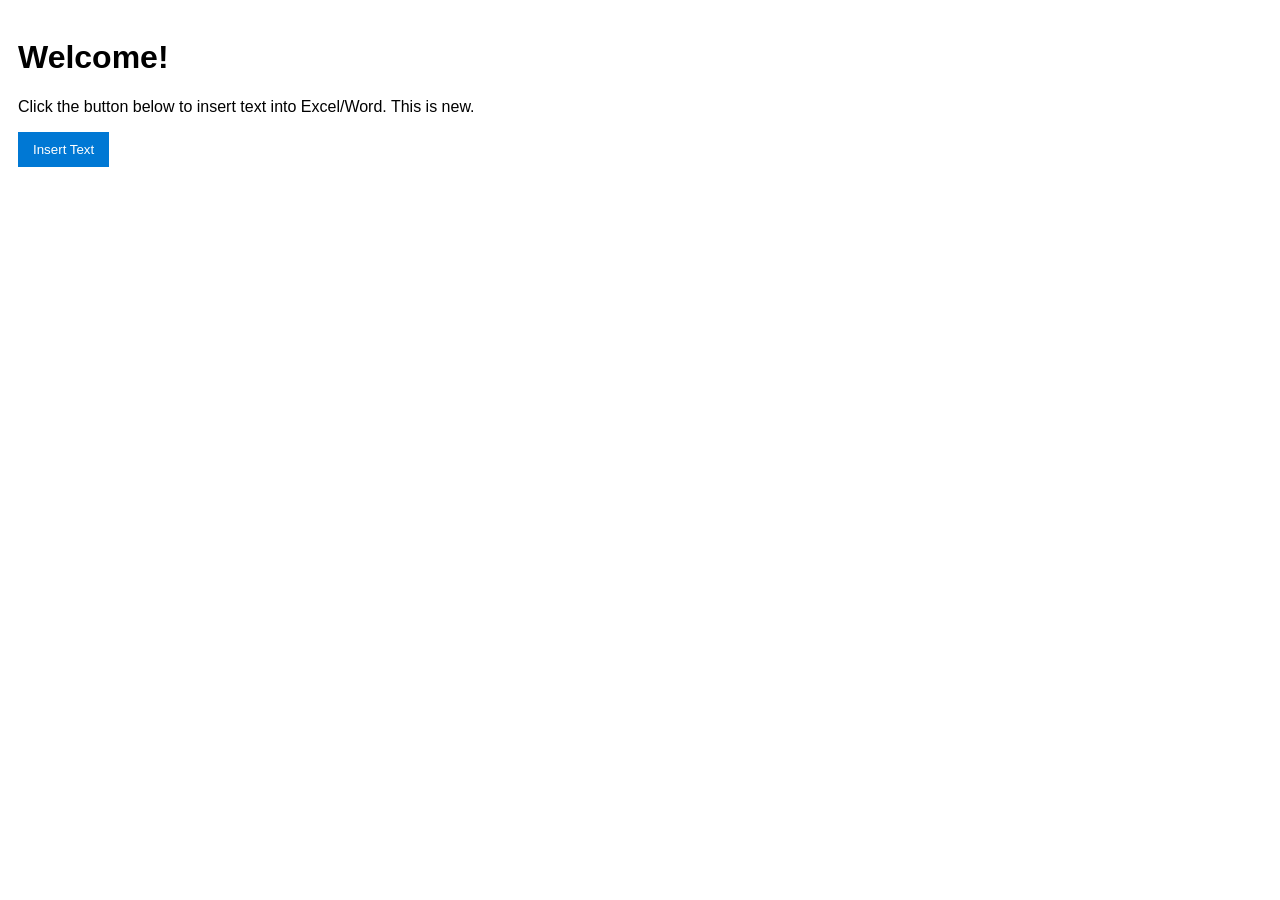
==== taskpane.html @ a03fbb6d "Still did not see change" ====
<!DOCTYPE html>
<html>
<head>
    <meta charset="UTF-8" />
    <meta http-equiv="X-UA-Compatible" content="IE=Edge" />
    <title>My Basic Add-in</title>
    <!-- <script src="https://appsforoffice.microsoft.com/lib/1/hosted/office.js" type="text/javascript"></script> -->
    <script src="https://appsforoffice.microsoft.com/lib/1/hosted/office.debug.js" type="text/javascript"></script>
    <link rel="stylesheet" href="taskpane.css" />
    <script src="taskpane.js"></script>
</head>
<body>
    <div id="app-body">
        <h1>Welcome!</h1>
        <p>Click the button below to insert text into Excel/Word.  This is new.</p>
        <button onclick="insertText()">Insert Text</button>
    </div>
</body>
</html>
---- taskpane.css ----
body {
    font-family: sans-serif;
    padding: 10px;
}
button {
    background-color: #0078d4;
    color: white;
    padding: 10px 15px;
    border: none;
    cursor: pointer;
}
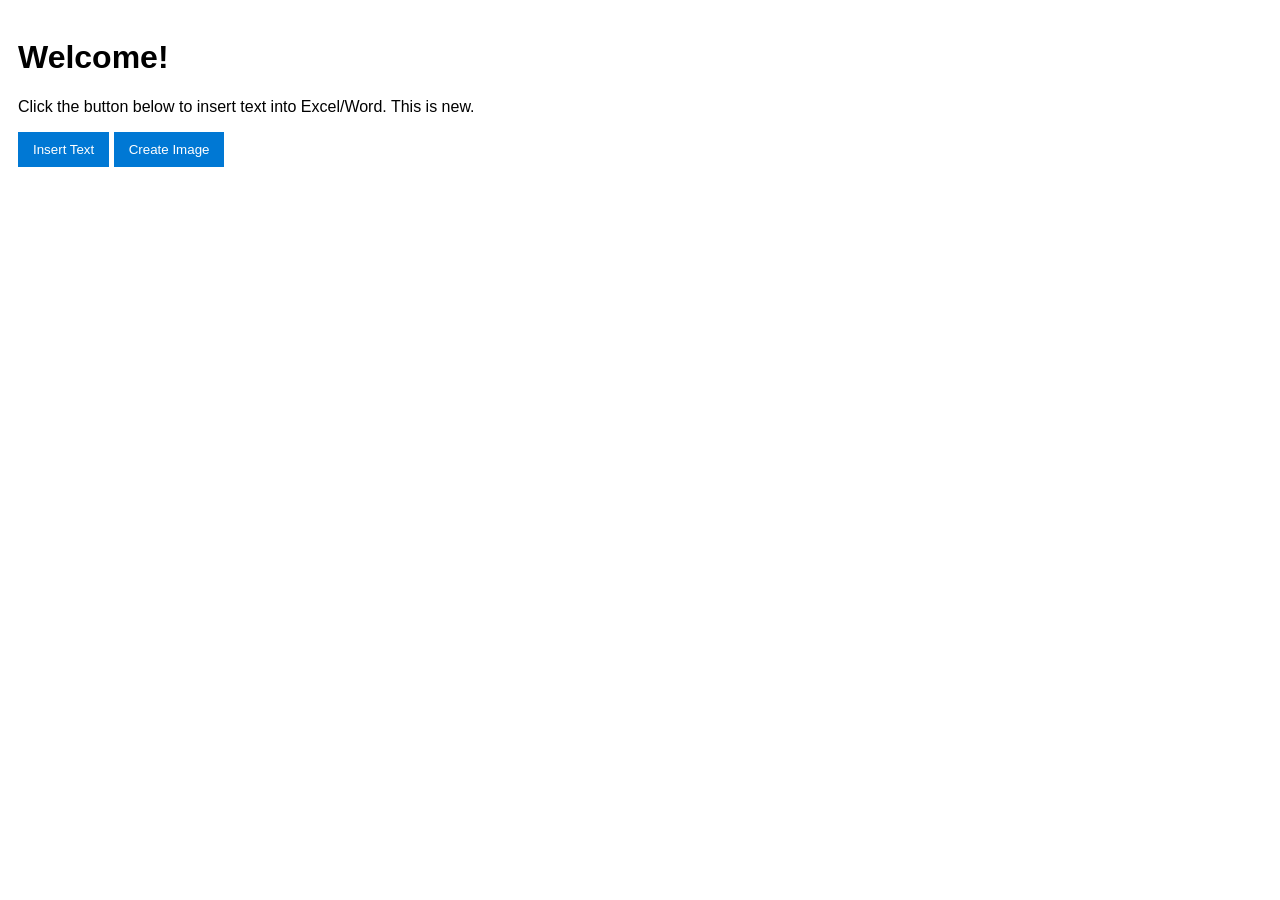
==== commit 40296689: "Create basic image and paste" ====
--- a/taskpane.html
+++ b/taskpane.html
@@ -14,6 +14,9 @@
         <h1>Welcome!</h1>
         <p>Click the button below to insert text into Excel/Word.  This is new.</p>
         <button onclick="insertText()">Insert Text</button>
+        <button onclick="createAndInsertImage()">Create Image</button>
     </div>
+
+    <canvas id="myCanvas" width="200" height="100" style="border:1px solid #000; display:none;"></canvas>
 </body>
 </html>
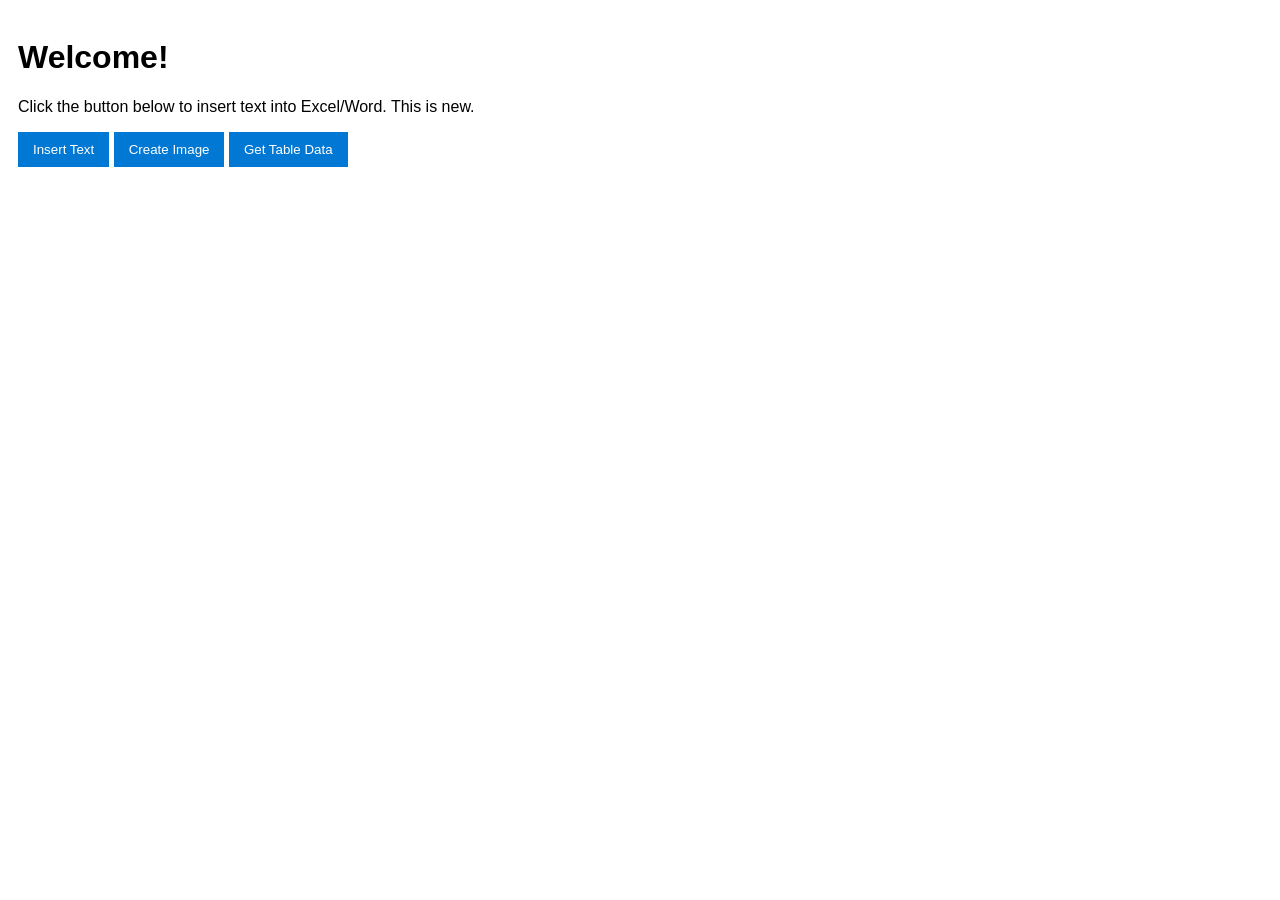
==== commit e938b391: "same" ====
--- a/taskpane.html
+++ b/taskpane.html
@@ -15,6 +15,7 @@
         <p>Click the button below to insert text into Excel/Word.  This is new.</p>
         <button onclick="insertText()">Insert Text</button>
         <button onclick="createAndInsertImage()">Create Image</button>
+        <button onclick="getTableData()">Get Table Data</button>        
     </div>
 
     <canvas id="myCanvas" width="200" height="100" style="border:1px solid #000; display:none;"></canvas>
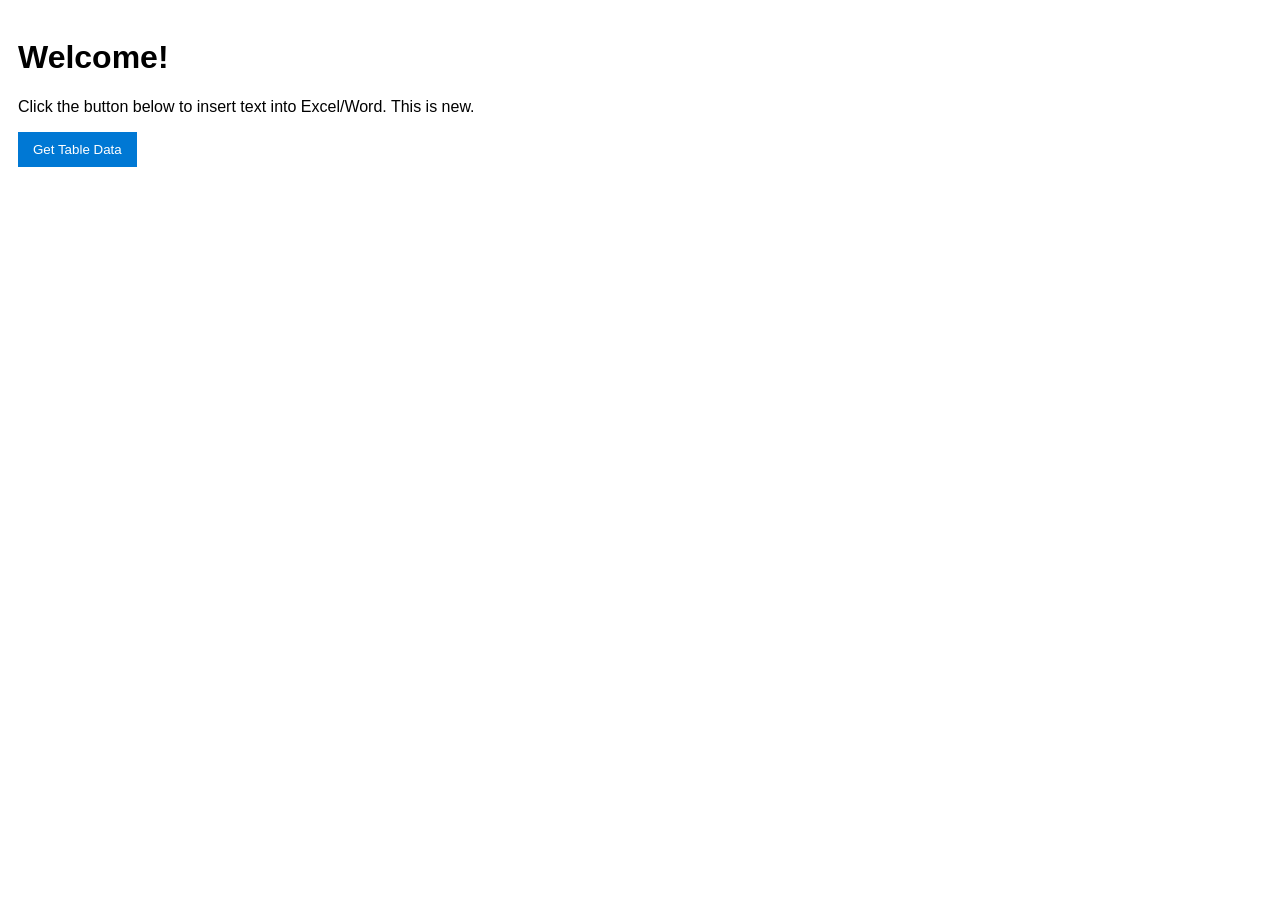
==== commit f4abd5a5: "Update taskpane.html to remove unused buttons Removed buttons for inserting text and creating images" ====
--- a/taskpane.html
+++ b/taskpane.html
@@ -13,11 +13,11 @@
     <div id="app-body">
         <h1>Welcome!</h1>
         <p>Click the button below to insert text into Excel/Word.  This is new.</p>
-        <button onclick="insertText()">Insert Text</button>
-        <button onclick="createAndInsertImage()">Create Image</button>
+        <!-- <button onclick="insertText()">Insert Text</button>
+        <button onclick="createAndInsertImage()">Create Image</button> -->
         <button onclick="getTableData()">Get Table Data</button>        
     </div>
 
-    <canvas id="myCanvas" width="200" height="100" style="border:1px solid #000; display:none;"></canvas>
+    <canvas id="myCanvas" width="600" height="600" style="border:1px solid #000; display:none;"></canvas>
 </body>
 </html>
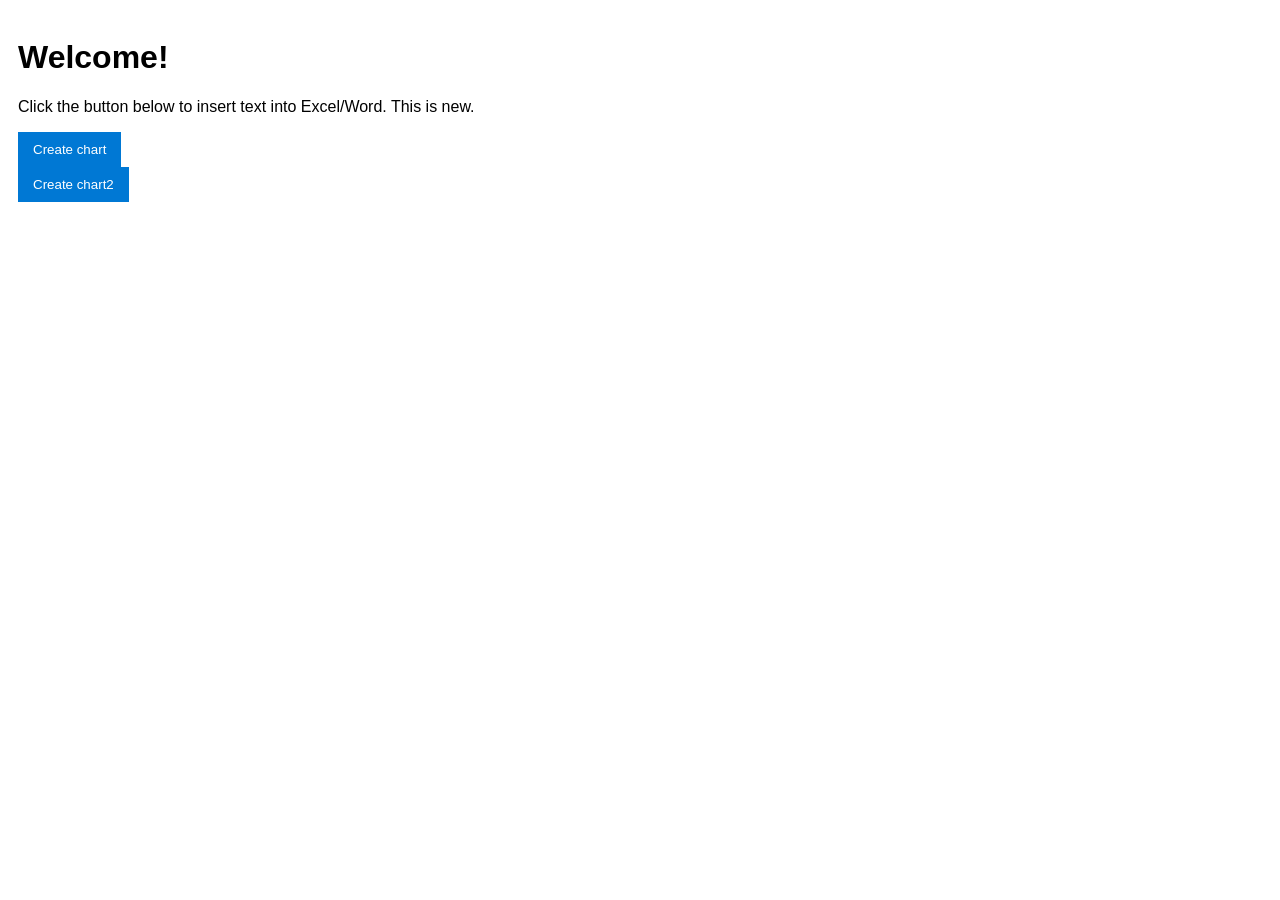
==== commit 68f10986: "Add buttons for creating charts in taskpane Added buttons to create charts in the task pane." ====
--- a/taskpane.html
+++ b/taskpane.html
@@ -15,7 +15,9 @@
         <p>Click the button below to insert text into Excel/Word.  This is new.</p>
         <!-- <button onclick="insertText()">Insert Text</button>
         <button onclick="createAndInsertImage()">Create Image</button> -->
-        <button onclick="getTableData()">Get Table Data</button>        
+        <button onclick="createChart()">Create chart</button>
+        <br>
+        <button onclick="createChart2()">Create chart2</button>            
     </div>
 
     <canvas id="myCanvas" width="600" height="600" style="border:1px solid #000; display:none;"></canvas>
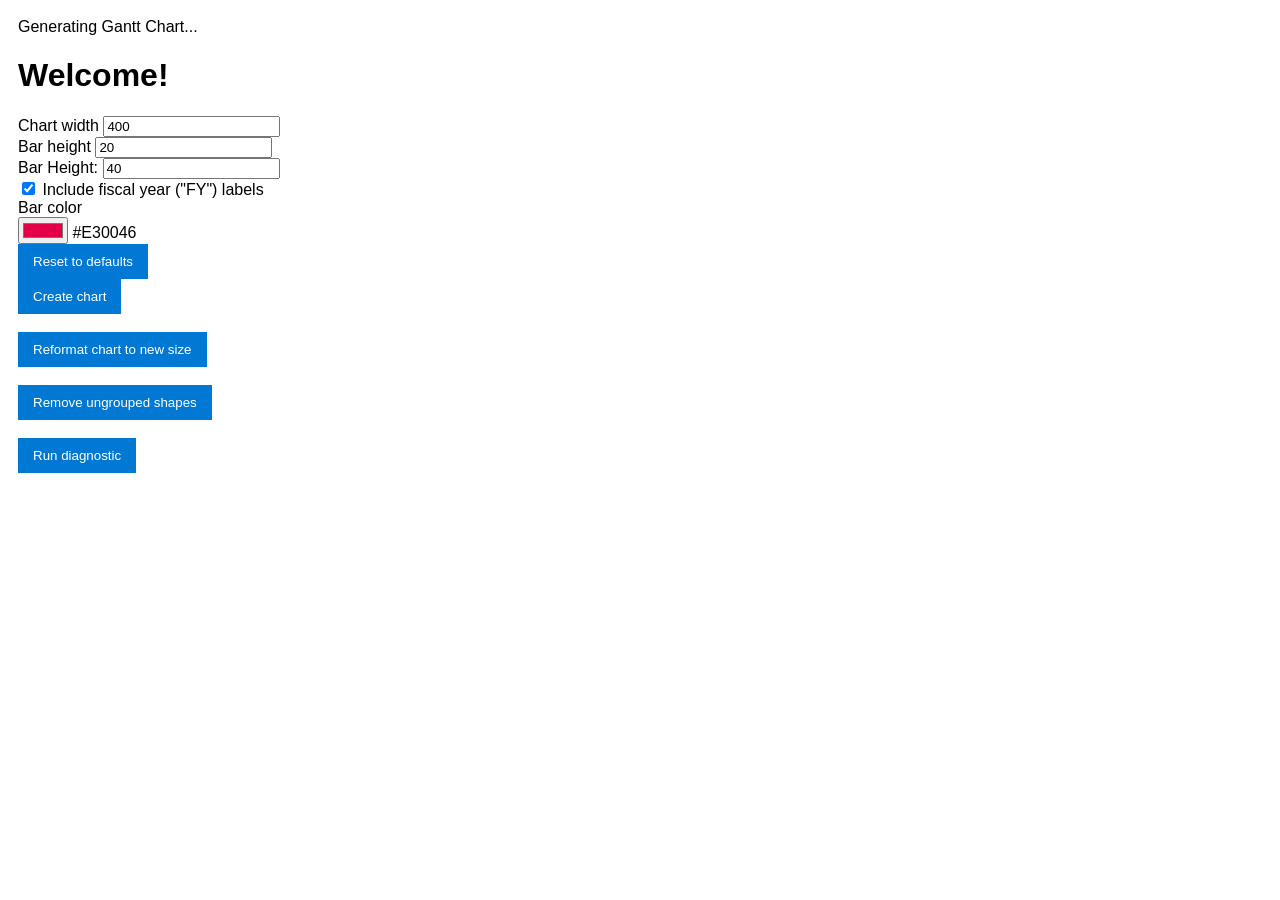
==== commit f16ba7d9: "Enhance taskpane with loading and error handling features Added loading overlay, error toast, and in" ====
--- a/taskpane.html
+++ b/taskpane.html
@@ -1,25 +1,100 @@
 <!DOCTYPE html>
 <html>
-<head>
+  <head>
     <meta charset="UTF-8" />
     <meta http-equiv="X-UA-Compatible" content="IE=Edge" />
     <title>My Basic Add-in</title>
     <!-- <script src="https://appsforoffice.microsoft.com/lib/1/hosted/office.js" type="text/javascript"></script> -->
-    <script src="https://appsforoffice.microsoft.com/lib/1/hosted/office.debug.js" type="text/javascript"></script>
+    <script
+      src="https://appsforoffice.microsoft.com/lib/1/hosted/office.debug.js"
+      type="text/javascript"
+    ></script>
     <link rel="stylesheet" href="taskpane.css" />
     <script src="taskpane.js"></script>
-</head>
-<body>
+    <script src="helpers.js"></script>
+  </head>
+  <body>
+    <div id="loading-overlay">
+      <div class="spinner"></div>
+      <div class="loading-text">Generating Gantt Chart...</div>
+    </div>
+    <div id="error-toast" class="error-toast" style="display: none">
+      <div class="toast-content">
+        <span id="toast-message"></span>
+        <button
+          onclick="
+            document.getElementById('error-toast').style.display = 'none'
+          "
+        >
+          ✕
+        </button>
+      </div>
+      <a id="toast-link" href="#" target="_blank" style="display: none"
+        >Learn More</a
+      >
+    </div>
     <div id="app-body">
-        <h1>Welcome!</h1>
-        <p>Click the button below to insert text into Excel/Word.  This is new.</p>
-        <!-- <button onclick="insertText()">Insert Text</button>
-        <button onclick="createAndInsertImage()">Create Image</button> -->
-        <button onclick="createChart()">Create chart</button>
-        <br>
-        <button onclick="createChart2()">Create chart2</button>            
+      <h1>Welcome!</h1>
+      <div class="input-section">
+        <div class="input-group">
+          <label for="input-width">Chart width</label>
+          <input type="number" id="input-width" value="400" min="0" step="1" />
+        </div>
+
+        <div class="input-group">
+          <label for="input-height">Bar height</label>
+          <input type="number" id="input-height" value="20" min="0" step="1" />
+        </div>
+        <div class="input-group">
+          <label for="barHeight">Bar Height:</label>
+          <input type="number" id="barHeight" value="40" />
+        </div>
+
+        <div class="checkbox-group">
+          <input type="checkbox" id="includeFY" name="includeFY" checked/>
+          <label for="includeFY">Include fiscal year ("FY") labels</label>
+        </div>
+        <div class="input-group">
+          <label for="input-color">Bar color</label>
+          <div class="color-picker-wrapper">
+            <input type="color" id="input-color" value="#E30046" />
+            <span id="color-hex-label">#E30046</span>
+          </div>
+        </div>
+      </div>
+      <div class="input-section">
+        <div class="action-links">
+          <button id="reset-btn" class="ms-Link">Reset to defaults</button>
+        </div>
+      </div>
+
+      <button id="create-chart-btn" class="ms-Button">
+        <span class="ms-Button-label">Create chart</span>
+      </button>
+      <br />
+      <br />
+      <button
+        onclick="handleReformatButtonClick()"
+        id="reformat-resized-chart-btn"
+        class="ms-Button"
+      >
+        <span class="ms-Button-label">Reformat chart to new size</span>
+      </button>
+      <br />
+      <br />
+      <button onclick="cleanUpUngroupedShapes()">
+        Remove ungrouped shapes
+      </button>
+      <br />
+      <br />
+      <button onclick="runGanttDiagnostic()">Run diagnostic</button>
     </div>
 
-    <canvas id="myCanvas" width="600" height="600" style="border:1px solid #000; display:none;"></canvas>
-</body>
+    <canvas
+      id="myCanvas"
+      width="600"
+      height="600"
+      style="border: 1px solid #000; display: none"
+    ></canvas>
+  </body>
 </html>
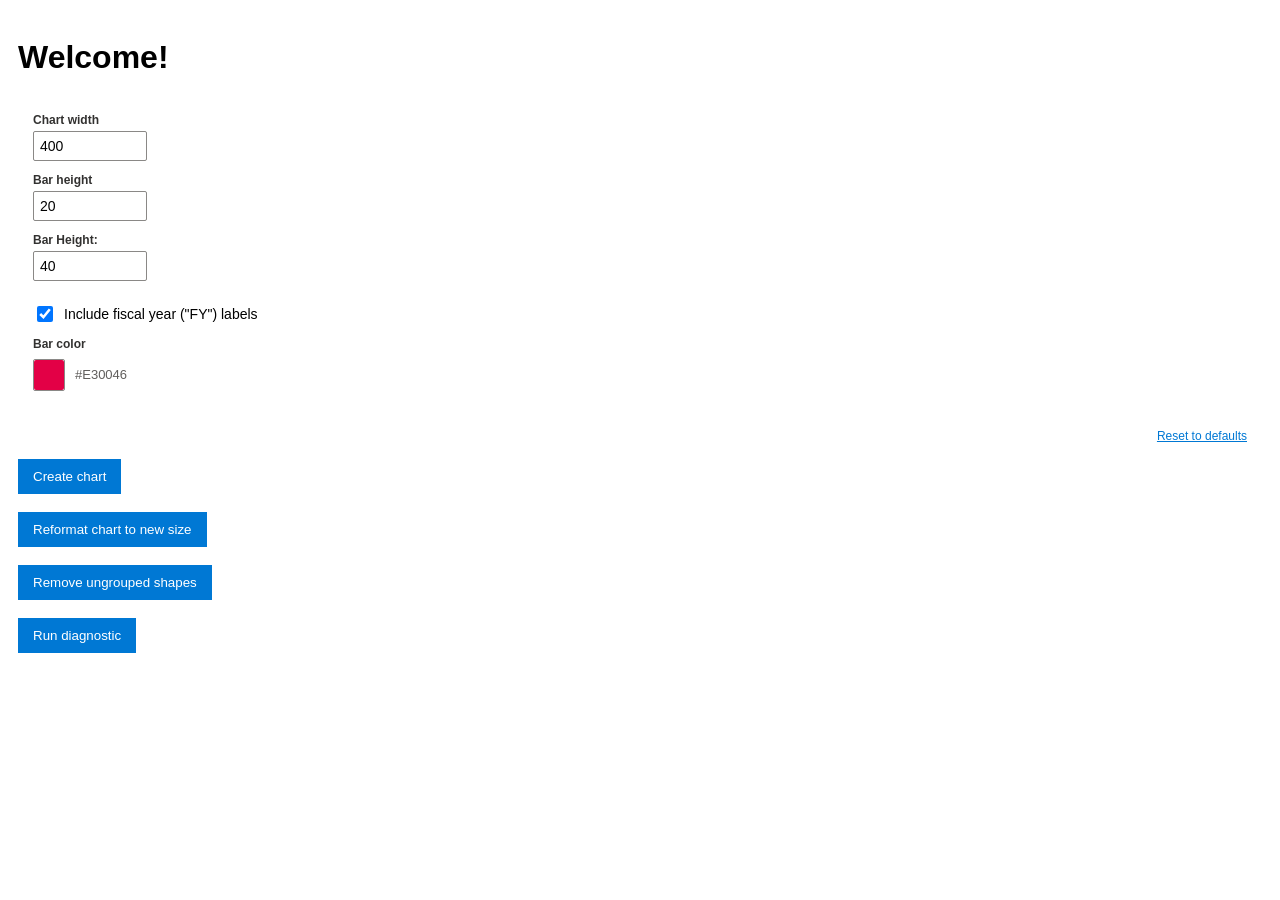
==== commit 29dfd49b: "Include errorHelpers.js in taskpane.html Added errorHelpers.js script to taskpane.html." ====
--- a/taskpane.html
+++ b/taskpane.html
@@ -10,8 +10,9 @@
       type="text/javascript"
     ></script>
     <link rel="stylesheet" href="taskpane.css" />
+    <script src="helpers.js"></script>
+    <script src="errorHelpers.js"></script>
     <script src="taskpane.js"></script>
-    <script src="helpers.js"></script>
   </head>
   <body>
     <div id="loading-overlay">
@@ -98,3 +99,4 @@
     ></canvas>
   </body>
 </html>
+
--- a/taskpane.css
+++ b/taskpane.css
@@ -1,11 +1,180 @@
+/* The background overlay to prevent user interaction */
+#loading-overlay {
+  display: none;
+  position: fixed;
+  top: 0;
+  left: 0;
+  width: 100%;
+  height: 100%;
+  background-color: rgba(255, 255, 255, 0.7);
+  z-index: 10000;
+  flex-direction: column;
+  justify-content: center;
+  align-items: center;
+}
+
+/* The Spinner Animation */
+.spinner {
+  width: 40px;
+  height: 40px;
+  border: 4px solid #f3f3f3;
+  border-top: 4px solid #0078d4; /* Office Blue */
+  border-radius: 50%;
+  animation: spin 1s linear infinite;
+}
+
+@keyframes spin {
+  0% {
+    transform: rotate(0deg);
+  }
+  100% {
+    transform: rotate(360deg);
+  }
+}
+
+.loading-text {
+  margin-top: 15px;
+  font-family: "Segoe UI", Tahoma, Geneva, Verdana, sans-serif;
+  color: #323130;
+  font-weight: 600;
+}
 body {
-    font-family: sans-serif;
-    padding: 10px;
+  font-family: sans-serif;
+  padding: 10px;
 }
 button {
-    background-color: #0078d4;
-    color: white;
-    padding: 10px 15px;
-    border: none;
-    cursor: pointer;
+  background-color: #0078d4;
+  color: white;
+  padding: 10px 15px;
+  border: none;
+  cursor: pointer;
 }
+.input-section {
+  padding: 15px;
+  display: flex;
+  flex-direction: column;
+  gap: 12px;
+}
+
+.input-group {
+  display: flex;
+  flex-direction: column;
+}
+
+.input-group label {
+  font-family: "Segoe UI", sans-serif;
+  font-size: 12px;
+  font-weight: 600;
+  margin-bottom: 4px;
+  color: #323130;
+}
+
+.input-group input {
+  padding: 6px;
+  border: 1px solid #8a8886;
+  border-radius: 2px;
+  font-size: 14px;
+  width: 100px;
+}
+
+.input-group input:focus {
+  border-color: #0078d4;
+  outline: none;
+}
+.action-links {
+  margin-top: 5px;
+  text-align: right;
+}
+
+.ms-Link {
+  background: none;
+  border: none;
+  color: #0078d4;
+  cursor: pointer;
+  font-size: 12px;
+  text-decoration: underline;
+  padding: 0;
+}
+
+.ms-Link:hover {
+  color: #005a9e;
+}
+
+.color-picker-wrapper {
+  display: flex;
+  align-items: center;
+  gap: 10px;
+  margin-top: 4px;
+}
+
+/* Style the actual picker input */
+input[type="color"] {
+  -webkit-appearance: none; /* For Safari/Older Edge/Chrome */
+  appearance: none; /* Modern standard property */
+  border: 1px solid #8a8886;
+  width: 32px;
+  height: 32px;
+  cursor: pointer;
+  background: none;
+  padding: 0;
+  border-radius: 2px;
+}
+
+/* Target the inner swatch for Chrome/Edge */
+input[type="color"]::-webkit-color-swatch-wrapper {
+  padding: 0;
+}
+input[type="color"]::-webkit-color-swatch {
+  border: none;
+  border-radius: 2px;
+}
+
+/* The Hex text next to the picker */
+#color-hex-label {
+  font-family: "Segoe UI", sans-serif;
+  font-size: 13px;
+  color: #605e5c;
+  text-transform: uppercase;
+}
+.error-toast {
+  position: fixed;
+  top: 0;
+  left: 0;
+  right: 0;
+  background-color: #fde7e9; /* Light Red */
+  border-bottom: 2px solid #a80000;
+  padding: 12px;
+  z-index: 1000;
+  font-family: "Segoe UI", sans-serif;
+}
+.toast-content {
+  display: flex;
+  justify-content: space-between;
+  align-items: flex-start;
+}
+#toast-link {
+  display: block;
+  margin-top: 8px;
+  color: #0078d4;
+  text-decoration: underline;
+}
+
+.checkbox-group {
+  display: flex;
+  align-items: center;
+  margin-top: 10px;
+  gap: 8px; /* Spaces the box from the text */
+  font-family: inherit;
+  font-size: 14px;
+}
+
+.checkbox-group input {
+  cursor: pointer;
+  width: 16px;
+  height: 16px;
+}
+
+.checkbox-group label {
+  cursor: pointer;
+  user-select: none;
+}
